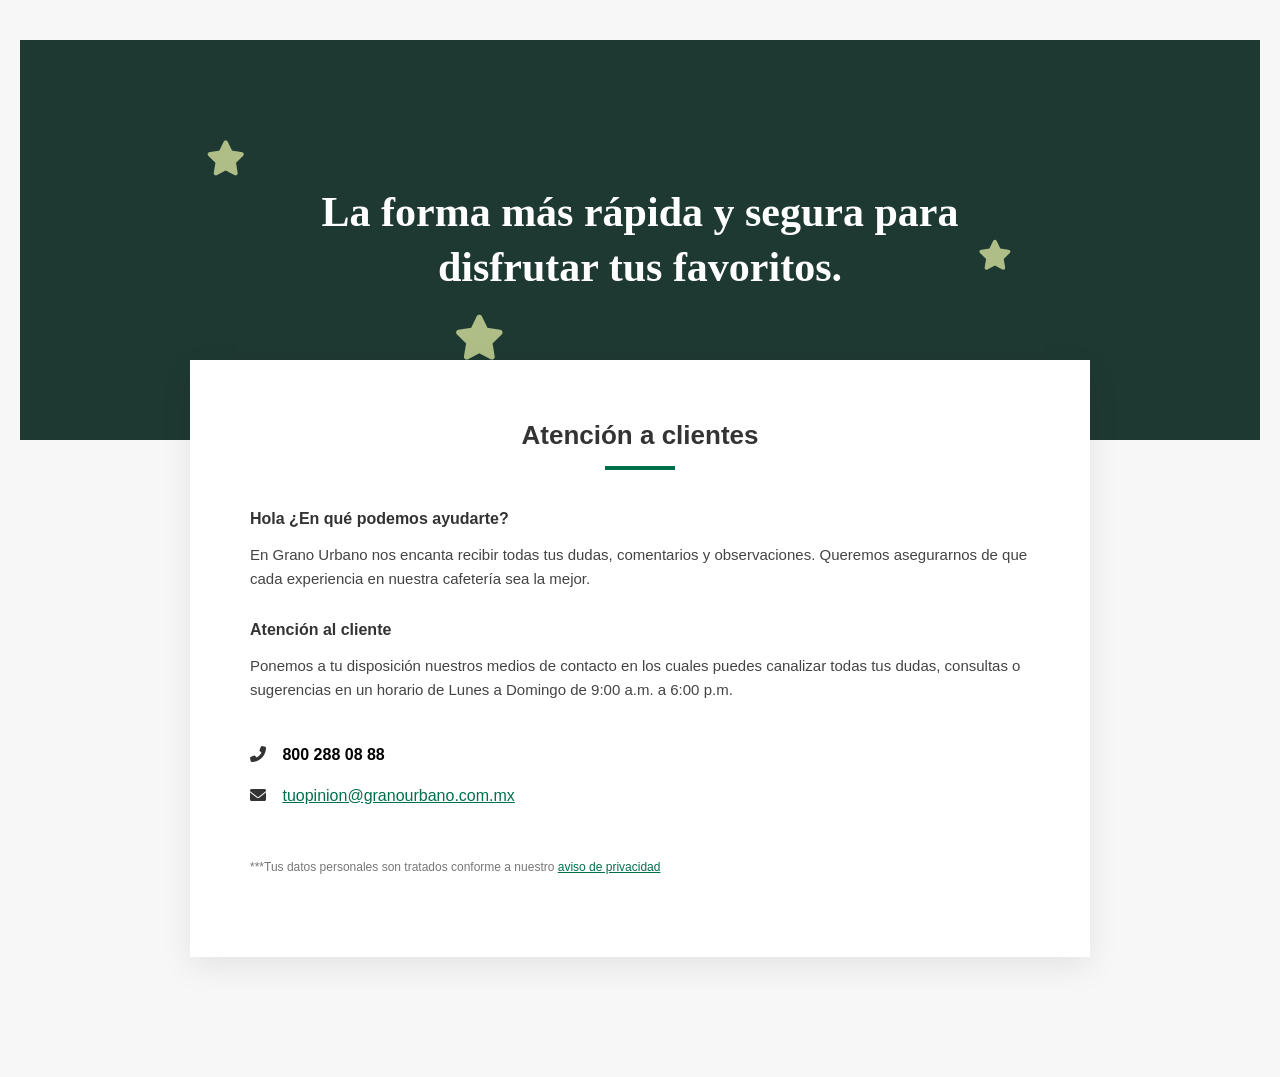
==== atencion.html @ 186c374e "Add files via upload" ====
<!DOCTYPE html>
<html lang="es">
<head>
    <meta charset="UTF-8">
    <meta name="viewport" content="width=device-width, initial-scale=1.0">
    <title>Atención al Cliente - Grano Urbano</title>
    <link rel="stylesheet" href="style.css">
    <link rel="stylesheet" href="https://cdnjs.cloudflare.com/ajax/libs/font-awesome/6.0.0/css/all.min.css">
</head>
<body class="bg-atencion">

    <section class="atencion-hero">
        <div class="atencion-hero-content">
            <h1>La forma más rápida y segura para disfrutar tus favoritos.</h1>
            <i class="fas fa-star estrella e1"></i>
            <i class="fas fa-star estrella e2"></i>
            <i class="fas fa-star estrella e3"></i>
        </div>
    </section>

    <section class="atencion-info-section">
        <div class="atencion-card">
            <h2>Atención a clientes</h2>
            <div class="linea-verde"></div>
            
            <h3>Hola ¿En qué podemos ayudarte?</h3>
            <p>En Grano Urbano nos encanta recibir todas tus dudas, comentarios y observaciones. Queremos asegurarnos de que cada experiencia en nuestra cafetería sea la mejor.</p>
            
            <h3>Atención al cliente</h3>
            <p>Ponemos a tu disposición nuestros medios de contacto en los cuales puedes canalizar todas tus dudas, consultas o sugerencias en un horario de Lunes a Domingo de 9:00 a.m. a 6:00 p.m.</p>
            
            <div class="contacto-links">
                <p><i class="fas fa-phone-alt"></i> 800 288 08 88</p>
                <p><i class="fas fa-envelope"></i> <a href="mailto:tuopinion@granourbano.com.mx">tuopinion@granourbano.com.mx</a></p>
            </div>
            
            <p class="aviso-privacidad">***Tus datos personales son tratados conforme a nuestro <a href="#">aviso de privacidad</a></p>
        </div>
    </section>

</body>
</html>
---- style.css ----
/* Configuración General */
* { margin: 0; padding: 0; box-sizing: border-box; font-family: sans-serif; }

header { width: 100%; }

/* Top Bar */
.top-bar {
    display: flex;
    justify-content: space-between;
    align-items: center;
    padding: 15px 5%;
    background: #fff;
}
.logo { font-size: 24px; font-weight: bold; letter-spacing: 2px; }
.support, .user-actions { display: flex; align-items: center; gap: 10px; font-size: 13px; }

/* Navegación */
nav {
    display: flex;
    justify-content: space-between;
    align-items: center;
    background: #d2b48c; /* Color café claro de la imagen */
    padding: 10px 5%;
}
nav ul { display: flex; list-style: none; gap: 20px; }
nav ul li a { text-decoration: none; color: #333; font-weight: bold; font-size: 14px; }
/* =========================================
   ESTILOS DEL MENÚ DESPLEGABLE (MENU)
   ========================================= */

/* Posición relativa para el <li> padre */
nav ul .dropdown {
    position: relative;
}

/* El cuadro del submenú */
nav ul .dropdown-menu{
    display: none; /* Oculto por defecto */
    position: absolute;
    top: 100%; /* Aparece justo debajo de MENU */
    left: 0;
    background-color: #ffffff; /* Fondo blanco como en tu imagen */
    min-width: 220px;
    box-shadow: 0px 8px 16px rgba(0, 0, 0, 0.1);
    padding: 0; /* Quitamos padding extra */
    flex-direction: column; /* Apila los elementos verticalmente */
    gap: 0; /* Quitamos el gap de 20px de tu ul principal */
    z-index: 1000; /* Asegura que quede por encima de la imagen Hero */
}

/* Mostrar el submenú al pasar el mouse por MENU */
nav ul .dropdown:hover .dropdown-menu {
    display: flex;
}

/* Opciones individuales del submenú */
nav ul .dropdown-menu li {
    width: 100%;
}

nav ul .dropdown-menu li a {
    font-weight: normal; /* Quitamos la negrita */
    padding: 12px 20px;
    display: block;
    border-bottom: 1px solid #f0f0f0; /* Línea gris tenue divisoria */
}

/* Quitar la línea divisoria a la última opción */
nav ul .dropdown-menu li:last-child a {
    border-bottom: none;
}


/* Efecto al pasar el mouse sobre "Panadería", "Café", etc. */
nav ul .dropdown-menu li a:hover {
    background-color: #f9f9f9;
    color: #d2b48c; /* Cambia al color café de tu barra al hacer hover */
}

.search-box { background: #fff; padding: 5px 10px; border-radius: 20px; display: flex; }
.search-box input { border: none; outline: none; padding: 5px; }
.search-box button { border: none; background: none; cursor: pointer; color: #888; }

/* Hero Section */
.hero {
    height: 450px;
    background: linear-gradient(rgba(0,0,0,0.3), rgba(0,0,0,0.3)), url('https://images.unsplash.com/photo-1501339847302-ac426a4a7cbb?q=80&w=2000&auto=format&fit=crop');
    background-size: cover;
    background-position: center;
    display: flex;
    align-items: center;
    padding-left: 10%;
    color: white;
}
.hero h1 { font-size: 45px; margin: 10px 0; }
.btn-main { 
    background: #d2b48c; 
    border: none; 
    padding: 12px 25px; 
    font-weight: bold; 
    cursor: pointer;
    border-radius: 5px;
}

/* Features */
.features {
    display: grid;
    grid-template-columns: repeat(4, 1fr);
    gap: 20px;
    padding: 40px 5%;
    background: #f9f9f9;
}
.feature-item { display: flex; align-items: center; gap: 15px; font-size: 12px; }
.feature-item i { font-size: 25px; color: #8b5a2b; }

.categories-title { text-align: center; padding: 30px; font-size: 20px; }

/* ===============================
   SECCIÓN: MEJORES CATEGORÍAS 
   =============================== */
.best-categories {
    padding: 50px 5%;
    text-align: center;
    background-color: #fdfcf8; /* Color cremita de fondo */
}
.best-categories h2 { margin-bottom: 30px; font-size: 28px; color: #333; }

.categories-grid {
    display: grid;
    grid-template-columns: repeat(3, 1fr);
    gap: 30px;
}

.cat-card {
    position: relative;
    height: 200px;
    border-radius: 15px;
    overflow: hidden;
    background-size: cover;
    background-position: center;
    display: flex;
    align-items: center;
    justify-content: center;
    color: white;
}

/* Oscurecer la imagen de fondo para que se lea el texto */
.cat-card .overlay {
    position: absolute;
    top: 0; left: 0; right: 0; bottom: 0;
    background: rgba(0, 0, 0, 0.4);
}

.cat-info {
    position: relative;
    z-index: 2;
    text-align: center;
}
.cat-info h3 { font-size: 22px; font-weight: normal; margin-bottom: 5px; }
.cat-info a { color: white; text-decoration: none; font-size: 14px; }
.cat-info hr { width: 30px; margin: 5px auto 0; border: 1px solid white; }


/* --- SECCIÓN OFERTAS DEL DÍA --- */

.seccion-ofertas {
    text-align: center;
    padding: 50px 20px;
    background-color: #fdfdfd;
}

.seccion-ofertas h2 {
    font-size: 32px;
    color: #333;
    margin-bottom: 30px;
}

/* El diseño de la píldora blanca con sombra */
.ofertas-tabs-container {
    display: inline-flex;
    background-color: #ffffff;
    border-radius: 40px;
    padding: 5px;
    box-shadow: 0 4px 15px rgba(0,0,0,0.05);
    margin-bottom: 40px;
}

/* Los botones individuales */
.ofertas-tab {
    background: transparent;
    border: none;
    padding: 12px 25px;
    border-radius: 35px;
    font-weight: bold;
    color: #999; /* Gris clarito para los inactivos */
    cursor: pointer;
    transition: all 0.3s ease;
    font-size: 14px;
}

/* El botón seleccionado (Color Café) */
.ofertas-tab.activa {
    background-color: #cfb292; /* Color café clarito de tu captura */
    color: white;
}

/* --- LA ANIMACIÓN DEL SLIDER --- */
.ofertas-ventana {
    width: 100%;
    max-width: 1100px;
    margin: 0 auto;
    overflow: hidden; /* Esto es lo que corta lo que se sale de la pantalla */
}

.ofertas-cinta {
    display: flex;
    width: 300%; /* Son 3 paneles, así que necesita 3 veces el tamaño */
    transition: transform 0.5s ease-in-out; /* Esta es la animación suave */
}

.ofertas-panel {
    width: 33.3333%; /* Cada panel ocupa 1/3 de la cinta */
    display: flex;
    justify-content: center;
    gap: 20px;
    padding: 10px;
}

/* Una tarjeta básica de relleno para que veas el efecto */
.tarjeta-cafe {
    background: white;
    width: 250px;
    height: 300px;
    border-radius: 15px;
    box-shadow: 0 5px 15px rgba(0,0,0,0.1);
    display: flex;
    align-items: center;
    justify-content: center;
}



/* Estilos Generales */
* {
    margin: 0;
    padding: 0;
    box-sizing: border-box;
    font-family: 'Segoe UI', Tahoma, Geneva, Verdana, sans-serif;
}

body {
    background-color: #ffffff;
    padding: 40px 20px;
}

/* Sección Ofertas */
.ofertas-section {
    max-width: 1000px;
    margin: 0 auto;
    text-align: center;
}

.ofertas-title {
    font-size: 24px;
    color: #333;
    margin-bottom: 20px;
}

/* Filtros */
.filtros-container {
    display: inline-flex;
    gap: 10px;
    background-color: #fcfcfc;
    padding: 5px;
    border-radius: 25px;
    margin-bottom: 40px;
    border: 1px solid #eee;
}

.filtro-btn {
    background: transparent;
    border: none;
    padding: 8px 20px;
    font-size: 14px;
    color: #888;
    border-radius: 20px;
    cursor: pointer;
    transition: all 0.3s ease;
    font-weight: 600;
}

.filtro-btn.activo {
    background-color: #d8b79b; /* Color café claro/arena */
    color: white;
}

/* Grid de Productos */
.productos-grid {
    display: grid;
    grid-template-columns: repeat(4, 1fr);
    gap: 30px;
}

/* Tarjeta de Producto */
.producto-card {
    display: flex;
    flex-direction: column;
    align-items: center;
}

.img-container {
    position: relative;
    width: 100%;
    aspect-ratio: 1 / 1;
    border-radius: 8px;
    margin-bottom: 15px;
}

.img-container img {
    width: 100%;
    height: 100%;
    object-fit: cover;
    border-radius: 8px;
}

.descuento-badge {
    position: absolute;
    bottom: -10px;
    left: -10px;
    background-color: white;
    font-size: 11px;
    font-weight: bold;
    padding: 2px 5px;
}

/* Info del Producto */
.producto-info {
    text-align: center;
}

.estrellas {
    color: #111;
    font-size: 12px;
    margin-bottom: 5px;
}

.producto-nombre {
    font-size: 14px;
    font-weight: 700;
    color: #111;
    margin-bottom: 5px;
}

.carrito-icono {
    font-size: 14px;
    color: #333;
    margin-bottom: 5px;
}

.precios {
    display: flex;
    justify-content: center;
    gap: 8px;
    font-size: 14px;
}

.precio-actual {
    font-weight: bold;
    color: #b08d70; /* Color del precio actual */
}

.precio-viejo {
    text-decoration: line-through;
    color: #c4b0a0; /* Color del precio tachado */
}

/* Responsividad para pantallas pequeñas */
@media (max-width: 900px) {
    .productos-grid {
        grid-template-columns: repeat(2, 1fr);
    }
}

@media (max-width: 500px) {
    .productos-grid {
        grid-template-columns: 1fr;
    }
}



/* ===============================
   SECCIÓN: MEJORES Categorias
   =============================== */
.best-products {
    padding: 20px 5% 60px;
    text-align: center;
    background-color: #fdfcf8;
}
.best-products h2 { margin-bottom: 20px; font-size: 28px; color: #333; }

/* Pestañas / Tabs */
.tabs { margin-bottom: 40px; display: inline-flex; gap: 10px; background: white; padding: 5px; border-radius: 30px; box-shadow: 0 2px 10px rgba(0,0,0,0.05); }
.tab { padding: 10px 20px; border: none; background: transparent; cursor: pointer; border-radius: 20px; font-weight: bold; color: #aaa; }
.tab.active { background: #d2b48c; color: white; }

/* Cuadrícula de productos */
.products-grid {
    display: grid;
    grid-template-columns: repeat(4, 1fr);
    gap: 20px;
}

.product-img {
    width: 200px; /* Tamaño uniforme para todas las imágenes */
    height: 200px;
    object-fit: cover; /* **Crucial:** asegura que la imagen llene el espacio sin estirarse ni aplastarse */
    border-radius: 10px; /* Bordes redondeados también para la imagen */
    margin-bottom: 15px; /* Espacio debajo de la imagen */
    border: 1px solid #eee;



/* Etiqueta de descuento */
.sale-badge {
    background-color: #c9ab86; /* Color marrón suave de la captura */
    color: white;
    font-size: 12px;
    font-weight: bold;
    padding: 5px 10px;
    border-radius: 5px;
    position: absolute;
    top: 15px; /* Distancia desde la parte superior */
    left: 15px; /* Distancia desde la izquierda */
}

.product-img { width: 100px; height: auto; margin: 20px 0; }
.stars { color: #d2b48c; font-size: 12px; margin-bottom: 10px; }
.product-card h4 { font-size: 16px; margin-bottom: 20px; color: #333; }

/* Parte inferior de la tarjeta (Botón y Precio) */
.card-bottom { display: flex; justify-content: space-between; align-items: center; }
.btn-cart { background: transparent; border: 2px solid #e0d5c1; border-radius: 50%; width: 35px; height: 35px; color: #d2b48c; cursor: pointer; transition: 0.3s; }
.btn-cart:hover { background: #d2b48c; color: white; }

.price strong { font-size: 18px; color: #333; }
.price del { font-size: 12px; color: #aaa; margin-left: 5px; } /* Texto tachado semántico */

}

/* =========================================
   NUEVA INTERFAZ (COPIA EXACTA DE LA IMAGEN)
   ========================================= */

/* --- 1. BANNER SUPERPUESTO --- */
.hero-superpuesto {
    /* Fondo oscuro desenfocado de atrás */
    background: linear-gradient(rgba(0,0,0,0.7), rgba(0,0,0,0.7)), url('https://images.pexels.com/photos/373639/pexels-photo-373639.jpeg?auto=compress&cs=tinysrgb&w=1260&h=750&dpr=1');
    background-size: cover;
    background-position: center;
    padding: 80px 20px;
    display: flex;
    justify-content: center;
}

.hero-interior {
    /* Cuadro central claro con las donas */
    background: linear-gradient(rgba(0,0,0,0.4), rgba(0,0,0,0.4)), url('https://images.unsplash.com/photo-1551030173-122aabc4489c?auto=format&fit=crop&w=1000&q=80');
    background-size: cover;
    background-position: center;
    width: 100%;
    max-width: 950px;
    height: 400px;
    position: relative;
    display: flex;
    flex-direction: column;
    justify-content: center;
    align-items: center;
    color: white;
    text-align: center;
    border-radius: 4px;
}

.hero-top-info {
    position: absolute;
    top: 20px;
    right: 30px;
    font-size: 11px;
    letter-spacing: 1px;
    color: rgba(255,255,255,0.8);
}

.hero-textos h2 {
    font-size: 36px;
    font-weight: normal;
    margin-bottom: 20px;
}

.hero-textos p {
    font-size: 13px;
    max-width: 700px;
    line-height: 1.6;
    color: rgba(255,255,255,0.8);
}

.flecha {
    position: absolute;
    top: 50%;
    transform: translateY(-50%);
    font-size: 18px;
    color: rgba(255,255,255,0.6);
    cursor: pointer;
}
.flecha-izq { left: -40px; } /* Sale del cuadro central */
.flecha-der { right: -40px; }

/* --- 2. TARJETAS BEIGE --- */
.tarjetas-container {
    max-width: 950px;
    margin: -40px auto 40px auto; /* El margen negativo lo sube un poco hacia el banner */
    padding: 0 20px;
    position: relative;
    z-index: 10;
}

.tarjetas-grid {
    display: grid;
    grid-template-columns: repeat(4, 1fr); /* Mantiene tus 4 columnas */
    gap: 20px;
    padding: 20px;
}
.tarjeta-beige {
   background-color: #bfa58a;
    padding: 15px; /* Reduje el relleno de 25px a 15px para hacerla compacta */
    border-radius: 8px; /* Bordes redondeados suaves */
    display: flex;
    flex-direction: column;
    align-items: center;
    justify-content: space-between; /* Empuja el botón siempre al fondo */
    text-align: center;
    color: white;
    height: 100%; /* Mantiene todas las tarjetas del mismo tamaño */
    box-sizing: border-box;
}
.tarjeta-beige img {
    width: 100%;
    height: 130px; /* Reducimos la altura de la foto de 200px a 130px */
    object-fit: cover; /* Evita que la foto se deforme */
    border-radius: 6px;
    margin-bottom: 12px;
}

.tarjeta-beige h3 {
    font-size: 18px; /* Título ligeramente más pequeño */
    font-weight: bold;
    margin-bottom: 8px;
}

.tarjeta-beige p {
    font-size: 12px;
    line-height: 1.4;
    margin-bottom: 15px;
    color: rgba(255, 255, 255, 0.9);
    flex-grow: 1; /* Hace que el texto rellene el espacio y alinee los botones */
}

.tarjeta-beige a {
    color: white;
    text-decoration: none;
    font-size: 11px;
    letter-spacing: 1px;
    border: 1px solid rgba(255, 255, 255, 0.6);
    padding: 8px 20px;
    text-transform: uppercase;
    border-radius: 4px; /* Un toque redondeado al botón */
    transition: 0.3s; /* Efecto suave al pasar el mouse */;
}
.tarjeta-beige a:hover {
    background-color: white;
    color: #bfa58a;
}

/* --- 3. PESTAÑAS Y HORARIOS --- */
.info-footer-container {
    max-width: 950px;
    margin: 0 auto 60px auto;
    padding: 0 20px;
    background-color: #fffaf0; /* Fondo muy clarito de esa sección */
    padding: 30px;
}

.info-footer-grid {
    display: grid;
    grid-template-columns: 2fr 1fr; /* Lado izq más grande que el derecho */
    gap: 30px;
}

/* Pestañas */
.pestanas-header {
    border-bottom: 1px solid #ddd;
    margin-bottom: 20px;
}

.pestanas-header span {
    display: inline-block;
    padding: 10px 20px;
    font-size: 13px;
    color: #888;
    cursor: pointer;
}
.pestanas-header span {
    cursor: pointer; /* Importante para que parezca botón */
    transition: 0.3s;
}

.pestanas-header span:hover {
    color: #b0957b; /* Color café al pasar el mouse */
}

.pestanas-header span.activa {
    background-color: white;
    color: #333;
    border: 1px solid #ddd;
    border-bottom: none;
    margin-bottom: -1px; /* Para que tape la línea de abajo */
}

.pestanas-body p {
    font-size: 13px;
    color: #666;
    line-height: 1.6;
    background: white;
    padding: 20px;
    border: 1px solid #ddd;
}

/* Horarios */
.horarios-box {
    background-color: #2b2e34; /* Gris muy oscuro */
    color: white;
    padding: 25px;
}

.horarios-box h3 {
    font-size: 16px;
    font-weight: normal;
    margin-bottom: 20px;
    border-bottom: 1px solid rgba(255,255,255,0.1);
    padding-bottom: 10px;
}

.horarios-box ul {
    list-style: none;
    padding: 0;
    margin: 0;
}

.horarios-box li {
    font-size: 12px;
    margin-bottom: 15px;
    color: rgba(255,255,255,0.7);
}

.horarios-box li span {
    color: white;
    display: block;
    margin-top: 5px;
}



/* Esto fuerza a que las tarjetas mantengan su estructura */
.tarjetas-grid {
    display: grid;
    grid-template-columns: repeat(4, 1fr); /* Esto asegura las 4 columnas */
    gap: 20px;
    padding: 20px;
}

/* Esto arregla la deformación de la imagen */
.tarjeta-beige img {
    width: 100%;       /* Ocupa el ancho de la tarjeta */
    height: 200px;     /* Ajusta esta altura a tu gusto para que sea cuadrada/rectángular */
    object-fit: cover; /* ¡ESTA ES LA CLAVE! Corta la imagen para que no se estire */
    border-radius: 8px;
    display: block;
}

.tarjeta-beige {
    display: flex;
    flex-direction: column;
    align-items: center;
    text-align: center;
    /* Asegúrate de que no tenga un width: 100vw o algo raro */
}
/* --- ESTILOS PANADERÍA (INTERFAZ PRO) --- */

/* Banner Principal */
.pan-hero {
    background: linear-gradient(rgba(0,0,0,0.4), rgba(0,0,0,0.4)), 
                url('https://images.unsplash.com/photo-1533134242443-d4fd215305ad?q=80&w=1500&auto=format&fit=crop');
    height: 400px;
    background-size: cover;
    background-position: center;
    display: flex;
    align-items: center;
    justify-content: center;
    color: white;
}

.pan-hero-overlay h1 {
    font-size: 50px;
    font-family: 'Playfair Display', serif; /* O una similar cursiva/elegante */
    margin-top: 10px;
}

.sub-title {
    letter-spacing: 4px;
    font-size: 14px;
    text-transform: uppercase;
}

/* Categorías Circulares */
.pan-categories {
    padding: 60px 20px;
    text-align: center;
    background-color: #fff;
}

.pan-categories h2, .new-products-section h2 {
    font-size: 32px;
    margin-bottom: 40px;
    color: #333;
}

.circle-grid {
    display: flex;
    justify-content: center;
    gap: 40px;
    flex-wrap: wrap;
}

.circle-item {
    display: flex;
    flex-direction: column;
    align-items: center;
    transition: 0.3s;
}

.img-frame {
    width: 130px;
    height: 130px;
    border-radius: 50%;
    overflow: hidden;
    border: 4px solid #f3e5d8; /* Color beige clarito */
    margin-bottom: 15px;
    box-shadow: 0 5px 15px rgba(0,0,0,0.1);
}

.img-frame img {
    width: 100%;
    height: 100%;
    object-fit: cover;
}

.circle-item span {
    font-weight: 600;
    color: #444;
}

/* Tarjetas de Productos */
.new-products-section {
    padding: 60px 10%;
    background-color: #fcfcfc;
}

.products-container {
    display: grid;
    grid-template-columns: repeat(auto-fit, minmax(250px, 1fr));
    gap: 30px;
}

.pan-card {
    background: white;
    padding: 20px;
    border-radius: 15px;
    text-align: center;
    box-shadow: 0 10px 20px rgba(0,0,0,0.05);
    transition: 0.3s;
}

.pan-card:hover {
    transform: translateY(-10px);
}

.pan-card img {
    width: 100%;
    border-radius: 10px;
    margin-bottom: 15px;
}

.pan-card h4 { font-size: 18px; margin-bottom: 10px; }

.price {
    color: #b0957b;
    font-weight: bold;
    font-size: 20px;
    margin-bottom: 15px;
}

.btn-add {
    background-color: #b0957b;
    color: white;
    border: none;
    padding: 10px 25px;
    border-radius: 25px;
    cursor: pointer;
    font-weight: bold;
    transition: 0.3s;
}

.btn-add:hover {
    background-color: #8e735b;
}

/* --- ESTILOS ATENCIÓN AL CLIENTE --- */

.bg-atencion {
    background-color: #f7f7f7; /* Fondo gris claro detrás de la tarjeta */
    margin: 0;
    font-family: Arial, sans-serif;
}

/* Banner Hero Verde */
.atencion-hero {
    background-color: #1e3932; /* Verde oscuro elegante */
    height: 400px;
    display: flex;
    align-items: center;
    justify-content: center;
    position: relative;
    overflow: hidden;
    text-align: center;
    padding: 0 20px;
}

.atencion-hero h1 {
    color: white;
    font-size: 42px;
    max-width: 650px;
    line-height: 1.3;
    font-family: 'Georgia', serif;
    z-index: 2;
    position: relative;
}

/* Estrellas decorativas de fondo */
.estrella {
    color: #d4e09b; /* Color dorado/verdoso claro */
    position: absolute;
    z-index: 1;
    opacity: 0.8;
}
.e1 { top: 25%; left: 15%; font-size: 35px; }
.e2 { bottom: 20%; left: 35%; font-size: 45px; }
.e3 { top: 50%; right: 20%; font-size: 30px; }

/* Tarjeta Blanca Central */
.atencion-info-section {
    display: flex;
    justify-content: center;
    margin-top: -80px; /* Esto hace que la tarjeta se encime al fondo verde */
    padding: 0 20px 80px 20px;
    position: relative;
    z-index: 10;
}

.atencion-card {
    background: white;
    width: 100%;
    max-width: 900px;
    padding: 60px;
    box-shadow: 0 10px 30px rgba(0,0,0,0.08);
    text-align: center;
    color: #333;
}

.atencion-card h2 {
    font-size: 26px;
    margin-bottom: 15px;
    font-weight: bold;
}

.linea-verde {
    width: 70px;
    height: 4px;
    background-color: #00704a; /* Verde acento de la línea */
    margin: 0 auto 40px auto;
}

.atencion-card h3 {
    font-size: 16px;
    margin-top: 30px;
    margin-bottom: 15px;
    text-align: left;
    font-weight: bold;
}

.atencion-card p {
    font-size: 15px;
    line-height: 1.6;
    text-align: left;
    margin-bottom: 20px;
    color: #444;
}

/* Sección de Contacto (Teléfono y Correo) */
.contacto-links {
    margin-top: 40px;
    text-align: left;
}

.contacto-links p {
    font-weight: bold;
    font-size: 16px;
    color: #000;
    margin-bottom: 15px;
}

.contacto-links i {
    margin-right: 12px;
    color: #333;
}

.contacto-links a {
    color: #00704a;
    text-decoration: underline;
    font-weight: normal;
}

/* Aviso de Privacidad */
.aviso-privacidad {
    margin-top: 50px !important;
    font-size: 12px !important;
    color: #777 !important;
}

.aviso-privacidad a {
    color: #00704a;
    text-decoration: underline;
}
/* --- ESTILOS TRABAJA CON NOSOTROS --- */

.bg-trabajo {
    background-color: #ffffff;
    font-family: Arial, sans-serif;
    margin: 0;
    padding-bottom: 50px;
}

/* Encabezado Verde Oscuro */
.trabajo-header {
    background-color: #1e3932; /* Verde oscuro estilo franquicia */
    color: white;
    text-align: center;
    padding: 40px 20px;
    margin-bottom: 40px;
}

.trabajo-header h1 {
    font-size: 36px;
    margin: 0;
}

/* Contenedor Principal */
.trabajo-container {
    max-width: 1100px;
    margin: 0 auto;
    display: flex;
    flex-direction: column;
    gap: 40px; /* Espacio entre cada bloque */
    padding: 0 20px;
}

/* Tarjetas (Bloques) */
.bloque-card {
    display: flex;
    border-radius: 8px;
    overflow: hidden;
    min-height: 300px;
}

.bloque-light { background-color: #d4e9e2; color: #1e3932; } /* Verde clarito */
.bloque-dark { background-color: #1e3932; color: white; } /* Verde oscuro */

/* Cajas internas de los bloques */
.bloque-texto {
    flex: 1;
    padding: 50px 40px;
    display: flex;
    flex-direction: column;
    justify-content: center;
}

.bloque-texto h2 {
    font-size: 24px;
    margin-bottom: 20px;
    font-weight: 900;
}

.bloque-texto p {
    font-size: 16px;
    line-height: 1.6;
    margin-bottom: 15px;
}

.text-center { align-items: center; text-align: center; }

.bloque-img {
    flex: 1;
    position: relative;
    overflow: hidden;
}

.bloque-img img {
    width: 100%;
    height: 100%;
    object-fit: cover;
}

/* --- EL TRUCO DE LAS CURVAS --- */
/* Redondeamos drásticamente una esquina de la imagen para que se coma el color de fondo */
.curva-izq {
    border-top-left-radius: 120px;
    border-bottom-left-radius: 20px;
}

.curva-der {
    border-top-right-radius: 120px;
    border-bottom-right-radius: 20px;
}

/* Botones */
.btn-outline-dark, .btn-outline-light {
    background: transparent;
    padding: 10px 30px;
    border-radius: 30px;
    font-size: 14px;
    font-weight: bold;
    cursor: pointer;
    margin-top: 20px;
    transition: 0.3s;
}

.btn-outline-dark {
    border: 2px solid #1e3932;
    color: #1e3932;
}

.btn-outline-dark:hover { background-color: #1e3932; color: white; }

.btn-outline-light {
    border: 2px solid white;
    color: white;
}

.btn-outline-light:hover { background-color: white; color: #1e3932; }

/* Hacerlo Responsivo (Móviles) */
@media (max-width: 768px) {
    .bloque-card { flex-direction: column !important; }
    .curva-izq, .curva-der { border-radius: 0; height: 250px; }
}
/* --- ESTILOS TÉRMINOS Y CONDICIONES --- */

.bg-terminos {
    background-color: #ffffff;
    font-family: Arial, sans-serif;
    margin: 0;
}

/* Barra verde superior */
.terminos-header {
    background-color: #1e3932; /* El mismo verde corporativo */
    color: white;
    text-align: center;
    padding: 15px 0;
    margin-bottom: 50px;
}

.terminos-header h1 {
    font-size: 20px;
    margin: 0;
    font-weight: bold;
}

/* Contenedor de la Cuadrícula */
.terminos-grid {
    max-width: 900px; /* Mantiene la cuadrícula centrada y con márgenes amplios a los lados */
    margin: 0 auto;
    display: grid;
    grid-template-columns: repeat(3, 1fr); /* Crea exactamente 3 columnas del mismo tamaño */
    gap: 30px; /* Espacio entre cada tarjeta */
    padding: 0 20px 60px 20px;
}

/* Tarjeta individual */
.promo-card {
    background-color: #ffffff;
    display: flex;
    flex-direction: column;
}

/* Imágenes cuadradas */
.promo-card img {
    width: 100%;
    aspect-ratio: 1 / 1; /* Fuerza a la imagen a ser un cuadrado perfecto */
    object-fit: cover;
}

/* Textos de la tarjeta */
.promo-texto {
    padding: 15px 0;
    text-align: left;
}

.promo-texto p {
    font-size: 13px;
    line-height: 1.5;
    color: #333;
    margin: 0 0 15px 0;
}

.promo-texto .fecha {
    font-size: 11px;
    color: #888;
    display: block;
}

/* Responsividad para Móviles */
@media (max-width: 768px) {
    .terminos-grid {
        grid-template-columns: repeat(2, 1fr); /* 2 columnas en tablets */
    }
}

@media (max-width: 480px) {
    .terminos-grid {
        grid-template-columns: 1fr; /* 1 columna en celulares */
    }
}

/* El fondo oscuro que cubre la página */
.modal-overlay {
    display: none; /* Oculto por defecto */
    position: fixed;
    top: 0;
    left: 0;
    width: 100%;
    height: 100%;
    background: rgba(0, 0, 0, 0.7); /* Oscurece el fondo */
    z-index: 1000;
    justify-content: center;
    align-items: center;
}

/* La cajita blanca con la info */
.modal-content {
    background: white;
    padding: 30px;
    border-radius: 15px;
    max-width: 600px;
    width: 90%;
    position: relative;
    animation: aparecer 0.3s ease; /* Un efecto de entrada suave */
}

@keyframes aparecer {
    from { transform: translateY(-50px); opacity: 0; }
    to { transform: translateY(0); opacity: 1; }
}

.close-btn {
    position: absolute;
    top: 15px;
    right: 20px;
    font-size: 30px;
    cursor: pointer;
}
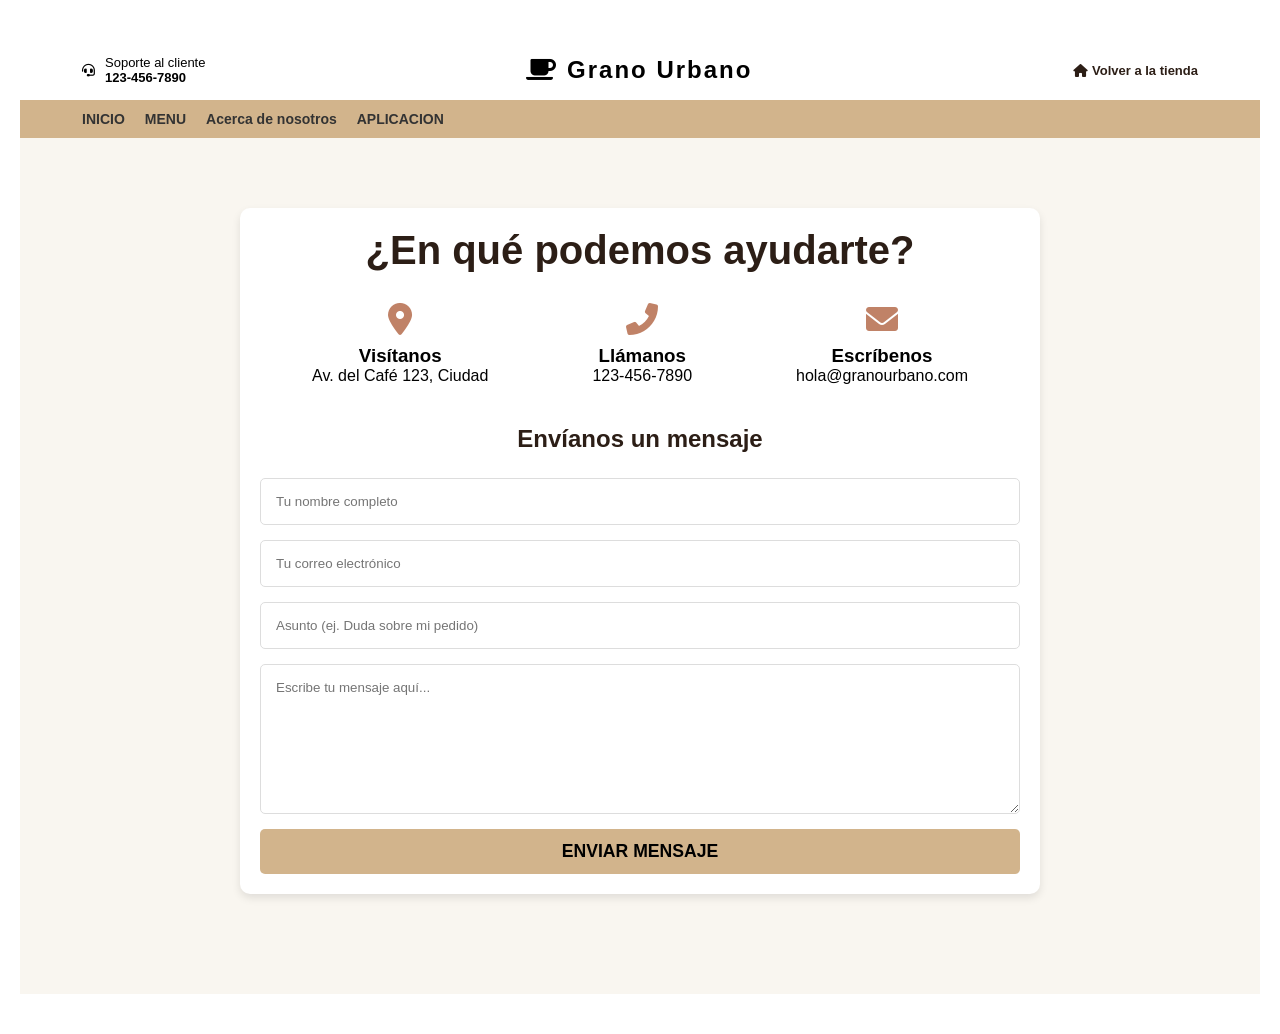
==== commit 57b5ab72: "atencion" ====
--- a/atencion.html
+++ b/atencion.html
@@ -4,39 +4,139 @@
     <meta charset="UTF-8">
     <meta name="viewport" content="width=device-width, initial-scale=1.0">
     <title>Atención al Cliente - Grano Urbano</title>
+    <link rel="stylesheet" href="https://cdnjs.cloudflare.com/ajax/libs/font-awesome/6.0.0/css/all.min.css">
     <link rel="stylesheet" href="style.css">
-    <link rel="stylesheet" href="https://cdnjs.cloudflare.com/ajax/libs/font-awesome/6.0.0/css/all.min.css">
+    <style>
+        .contacto-container {
+            max-width: 800px;
+            margin: 50px auto;
+            padding: 20px;
+            background-color: #fff;
+            border-radius: 10px;
+            box-shadow: 0 4px 8px rgba(0,0,0,0.1);
+        }
+        .contacto-titulo {
+            text-align: center;
+            color: #2c1e16;
+            margin-bottom: 30px;
+            font-size: 2.5em;
+        }
+        .info-contacto {
+            display: flex;
+            justify-content: space-around;
+            margin-bottom: 40px;
+            text-align: center;
+        }
+        .info-item i {
+            font-size: 2em;
+            color: #c08267;
+            margin-bottom: 10px;
+        }
+        .formulario-contacto {
+            display: flex;
+            flex-direction: column;
+            gap: 15px;
+        }
+        .formulario-contacto input, .formulario-contacto textarea {
+            padding: 15px;
+            border: 1px solid #ddd;
+            border-radius: 5px;
+            font-family: inherit;
+        }
+        .formulario-contacto textarea {
+            resize: vertical;
+            min-height: 150px;
+        }
+    </style>
 </head>
-<body class="bg-atencion">
+<body>
 
-    <section class="atencion-hero">
-        <div class="atencion-hero-content">
-            <h1>La forma más rápida y segura para disfrutar tus favoritos.</h1>
-            <i class="fas fa-star estrella e1"></i>
-            <i class="fas fa-star estrella e2"></i>
-            <i class="fas fa-star estrella e3"></i>
+    <header>
+        <div class="top-bar">
+            <div class="support">
+                <i class="fas fa-headset"></i>
+                <div>
+                    <span>Soporte al cliente</span><br>
+                    <strong>123-456-7890</strong>
+                </div>
+            </div>
+            <div class="logo">
+                <i class="fas fa-coffee"></i>  Grano Urbano
+            </div>
+            <div class="user-actions">
+                <a href="index.html" style="color: #2c1e16; text-decoration: none; font-weight: bold;"><i class="fas fa-home"></i> Volver a la tienda</a>
+            </div>
         </div>
-    </section>
 
-    <section class="atencion-info-section">
-        <div class="atencion-card">
-            <h2>Atención a clientes</h2>
-            <div class="linea-verde"></div>
+        <nav>
+            <ul>
+                <li><a href="index.html">INICIO</a></li>
+                <li class="dropdown">
+                    <a href="#">MENU</a>
+                    <ul class="dropdown-menu">
+                        <li><a href="pasteleria.html">Panadería y pasteleria</a></li>
+                        <li><a href="index.html">Cafe Expreso</a></li>
+                    </ul>
+                </li>
+                <li class="dropdown">
+                    <a href="#">Acerca de nosotros</a>
+                    <ul class="dropdown-menu">
+                        <li><a href="atencion.html">Atencion al cliente</a></li>
+                        <li><a href="trabajo.html">Trabaja con nosotros</a></li>
+                        <li><a href="terminos.html">Terminos y condiciones</a></li>
+                    </ul>
+                </li>
+                <li><a href="#">APLICACION</a></li>
+            </ul>
+        </nav>
+    </header>
+
+    <main style="background-color: #f9f6f0; padding-bottom: 50px; padding-top: 20px;">
+        <div class="contacto-container">
+            <h1 class="contacto-titulo">¿En qué podemos ayudarte?</h1>
             
-            <h3>Hola ¿En qué podemos ayudarte?</h3>
-            <p>En Grano Urbano nos encanta recibir todas tus dudas, comentarios y observaciones. Queremos asegurarnos de que cada experiencia en nuestra cafetería sea la mejor.</p>
+            <div class="info-contacto">
+                <div class="info-item">
+                    <i class="fas fa-map-marker-alt"></i>
+                    <h3>Visítanos</h3>
+                    <p>Av. del Café 123, Ciudad</p>
+                </div>
+                <div class="info-item">
+                    <i class="fas fa-phone-alt"></i>
+                    <h3>Llámanos</h3>
+                    <p>123-456-7890</p>
+                </div>
+                <div class="info-item">
+                    <i class="fas fa-envelope"></i>
+                    <h3>Escríbenos</h3>
+                    <p>hola@granourbano.com</p>
+                </div>
+            </div>
+
+            <form class="formulario-contacto" id="form-ayuda" onsubmit="enviarMensaje(event)">
+                <h2 style="text-align: center; color: #2c1e16; margin-bottom: 10px;">Envíanos un mensaje</h2>
+                <input type="text" id="nombre-cliente" placeholder="Tu nombre completo" required>
+                <input type="email" id="email-cliente" placeholder="Tu correo electrónico" required>
+                <input type="text" id="asunto-cliente" placeholder="Asunto (ej. Duda sobre mi pedido)" required>
+                <textarea id="mensaje-cliente" placeholder="Escribe tu mensaje aquí..." required></textarea>
+                <button type="submit" class="btn-main" style="border: none; cursor: pointer; font-size: 1.1em;">ENVIAR MENSAJE</button>
+            </form>
+        </div>
+    </main>
+
+    <script>
+        // Una función sencillita para simular que el mensaje se envió
+        function enviarMensaje(event) {
+            event.preventDefault(); // Evita que la página se recargue
             
-            <h3>Atención al cliente</h3>
-            <p>Ponemos a tu disposición nuestros medios de contacto en los cuales puedes canalizar todas tus dudas, consultas o sugerencias en un horario de Lunes a Domingo de 9:00 a.m. a 6:00 p.m.</p>
+            const nombre = document.getElementById('nombre-cliente').value;
             
-            <div class="contacto-links">
-                <p><i class="fas fa-phone-alt"></i> 800 288 08 88</p>
-                <p><i class="fas fa-envelope"></i> <a href="mailto:tuopinion@granourbano.com.mx">tuopinion@granourbano.com.mx</a></p>
-            </div>
+            // Aquí en el futuro podrías conectar esto a Firebase para guardar los mensajes
+            alert(`¡Gracias por escribirnos, ${nombre}! Hemos recibido tu mensaje y te contactaremos pronto al correo proporcionado.`);
             
-            <p class="aviso-privacidad">***Tus datos personales son tratados conforme a nuestro <a href="#">aviso de privacidad</a></p>
-        </div>
-    </section>
-
+            // Limpiamos el formulario
+            document.getElementById('form-ayuda').reset();
+        }
+    </script>
 </body>
 </html>
--- a/style.css
+++ b/style.css
@@ -1150,29 +1150,28 @@
     }
 }
 
-/* El fondo oscuro que cubre la página */
+/* --- ESTILOS DEL MODAL TIPO APP --- */
 .modal-overlay {
-    display: none; /* Oculto por defecto */
+    display: none; /* Oculto hasta que le demos clic a comprar */
     position: fixed;
     top: 0;
     left: 0;
     width: 100%;
     height: 100%;
-    background: rgba(0, 0, 0, 0.7); /* Oscurece el fondo */
+    background-color: rgba(0, 0, 0, 0.6);
     z-index: 1000;
     justify-content: center;
     align-items: center;
 }
 
-/* La cajita blanca con la info */
-.modal-content {
-    background: white;
-    padding: 30px;
-    border-radius: 15px;
-    max-width: 600px;
+.modal-card {
+    background-color: #FAFAFA;
     width: 90%;
-    position: relative;
-    animation: aparecer 0.3s ease; /* Un efecto de entrada suave */
+    max-width: 380px;
+    border-radius: 20px;
+    overflow: hidden;
+    box-shadow: 0 10px 25px rgba(0,0,0,0.2);
+    animation: aparecer 0.3s ease;
 }
 
 @keyframes aparecer {
@@ -1180,10 +1179,117 @@
     to { transform: translateY(0); opacity: 1; }
 }
 
-.close-btn {
+/* Encabezado e Imagen */
+.modal-header {
+    position: relative;
+    width: 100%;
+    height: 250px;
+}
+
+.img-producto-modal {
+    width: 100%;
+    height: 100%;
+    object-fit: cover;
+    border-radius: 0 0 20px 20px;
+}
+
+.btn-cerrar-modal, .btn-favorito {
     position: absolute;
     top: 15px;
-    right: 20px;
-    font-size: 30px;
+    background: rgba(0,0,0,0.3);
+    color: white;
+    border: none;
+    border-radius: 5px;
+    width: 30px;
+    height: 30px;
     cursor: pointer;
-}+}
+
+.btn-cerrar-modal { left: 15px; }
+.btn-favorito { right: 15px; }
+
+/* Contador Flotante */
+.contador-flotante {
+    position: absolute;
+    bottom: -20px;
+    left: 50%;
+    transform: translateX(-50%);
+    background: white;
+    display: flex;
+    align-items: center;
+    gap: 15px;
+    padding: 5px 15px;
+    border-radius: 20px;
+    box-shadow: 0 4px 10px rgba(0,0,0,0.1);
+}
+
+.contador-flotante button {
+    background: none;
+    border: none;
+    font-size: 1.2rem;
+    cursor: pointer;
+    font-weight: bold;
+}
+
+/* Información del producto */
+.modal-info {
+    padding: 30px 20px 20px 20px;
+}
+
+.titulo-precio {
+    display: flex;
+    justify-content: space-between;
+    align-items: center;
+    margin-bottom: 5px;
+}
+
+.titulo-precio h2 { margin: 0; font-size: 1.4rem; color: #333; }
+.precio-modal { font-weight: bold; font-size: 1.2rem; color: #333; }
+.estrellas { font-size: 0.8rem; margin-bottom: 10px; }
+.descripcion-producto { font-size: 0.85rem; color: #777; line-height: 1.4; margin-bottom: 20px; }
+
+/* Selector de Tamaños */
+.seccion-tamanos h3 {
+    font-size: 1rem;
+    color: #333;
+    margin-bottom: 10px;
+}
+
+.opciones-tamano {
+    display: flex;
+    gap: 10px;
+    margin-bottom: 20px;
+}
+
+.tamano-btn {
+    flex: 1;
+    padding: 10px 0;
+    border: 2px solid #EEE;
+    background: white;
+    border-radius: 10px;
+    cursor: pointer;
+    font-weight: bold;
+    color: #555;
+    transition: 0.3s;
+}
+
+.tamano-btn.activo {
+    border-color: #D67229; 
+    background-color: #D67229;
+    color: white;
+}
+
+/* Botón Añadir a la Bolsa */
+.btn-agregar-bolsa {
+    width: 100%;
+    background-color: #D67229;
+    color: white;
+    border: none;
+    padding: 15px;
+    border-radius: 12px;
+    font-size: 1.1rem;
+    font-weight: bold;
+    cursor: pointer;
+    transition: 0.3s;
+}
+.btn-agregar-bolsa:hover { background-color: #b85f20; }
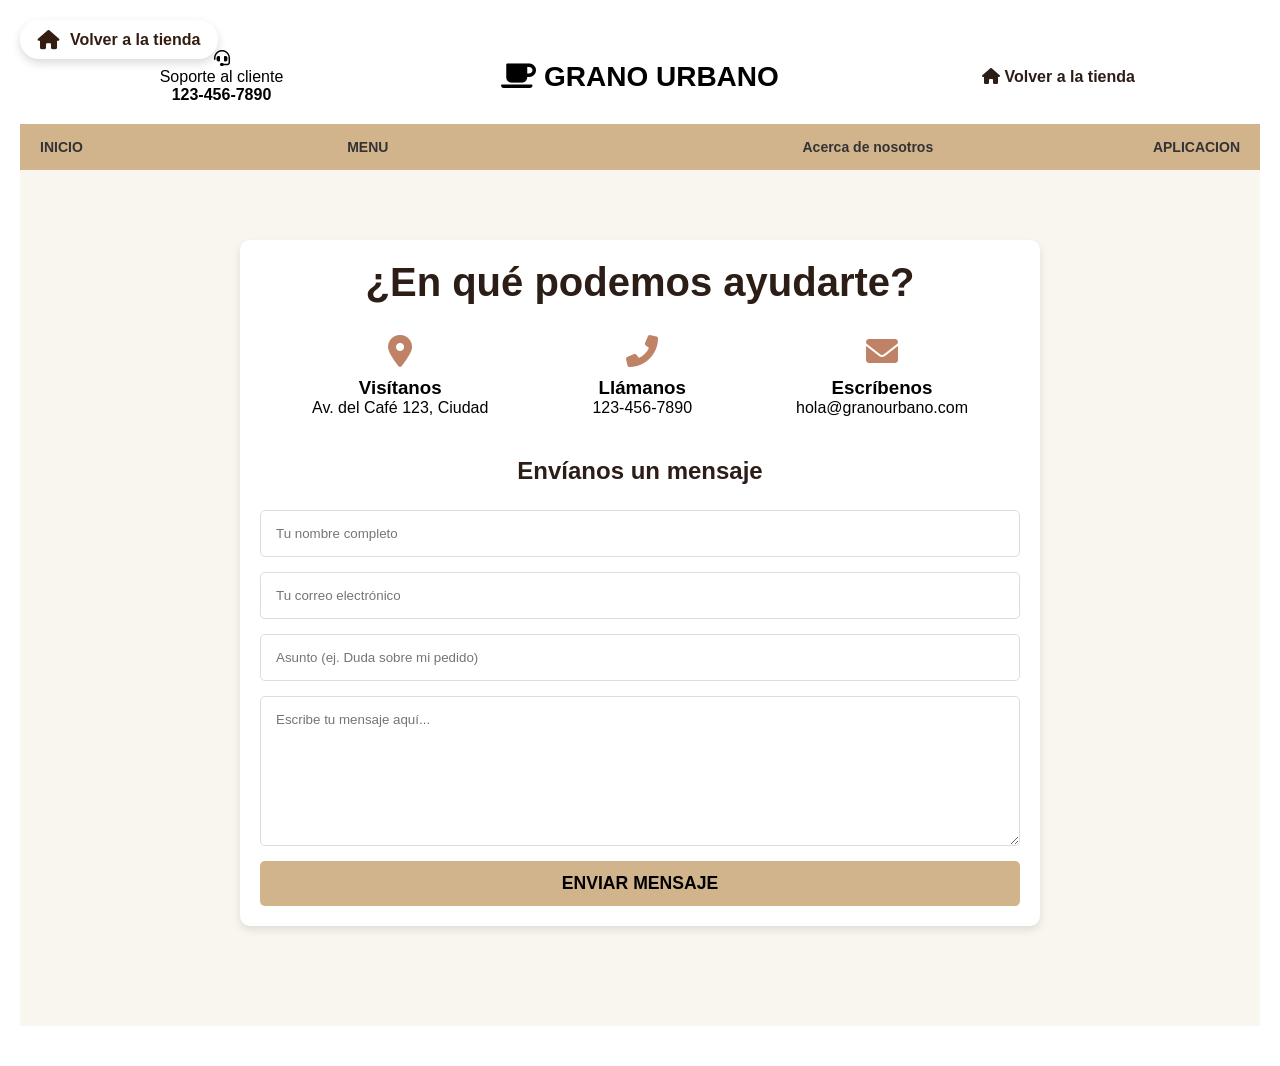
==== commit d237161a: ".." ====
--- a/atencion.html
+++ b/atencion.html
@@ -50,6 +50,11 @@
     </style>
 </head>
 <body>
+    <!-- Botón para regresar a la tienda principal -->
+<a href="index.html" class="btn-volver-tienda">
+    <i class="fas fa-home"></i> 
+    <span>Volver a la tienda</span>
+</a>
 
     <header>
         <div class="top-bar">
--- a/style.css
+++ b/style.css
@@ -3,27 +3,119 @@
 
 header { width: 100%; }
 
-/* Top Bar */
+/* --- NUEVA TOP BAR (Línea 6 en adelante) --- */
+/* --- TOP BAR (Soporte, Logo, Carrito) --- */
 .top-bar {
     display: flex;
+    flex-wrap: wrap; 
     justify-content: space-between;
     align-items: center;
-    padding: 15px 5%;
+    padding: 10px 5%;
     background: #fff;
-}
-.logo { font-size: 24px; font-weight: bold; letter-spacing: 2px; }
-.support, .user-actions { display: flex; align-items: center; gap: 10px; font-size: 13px; }
-
-/* Navegación */
+    text-align: center;
+}
+
+/* Forzamos que en móvil cada uno ocupe su propia línea */
+.support, .logo, .user-actions {
+    flex: 1 1 100%; /* Ocupan el 100% del ancho en móvil */
+    margin-bottom: 10px;
+}
+
+.logo {
+    font-size: 28px;
+    font-weight: bold;
+    text-transform: uppercase;
+}
+
+/* --- NAVEGACIÓN (Barra Café) --- */
 nav {
-    display: flex;
-    justify-content: space-between;
-    align-items: center;
-    background: #d2b48c; /* Color café claro de la imagen */
-    padding: 10px 5%;
-}
-nav ul { display: flex; list-style: none; gap: 20px; }
-nav ul li a { text-decoration: none; color: #333; font-weight: bold; font-size: 14px; }
+    background: #d2b48c;
+    padding: 10px 0;
+}
+
+nav ul {
+    display: flex;
+    flex-direction: column; /* En móvil, uno abajo de otro */
+    align-items: center;
+    list-style: none;
+    gap: 10px;
+}
+
+nav ul li a {
+    text-decoration: none;
+    color: #333;
+    font-weight: bold;
+    display: block;
+    padding: 5px 20px;
+}
+
+/* --- EL TRUCO PARA COMPUTADORA --- */
+@media (min-width: 768px) {
+    .top-bar {
+        flex-wrap: nowrap;
+    }
+    
+    .support, .user-actions {
+        flex: 1;
+    }
+
+    .logo {
+        flex: 2;
+    }
+
+    nav ul {
+        flex-direction: row; /* En compu, vuelven a estar de lado */
+        justify-content: center;
+        gap: 40px;
+    }
+
+    /* Submenús flotantes solo en compu para que no estorben */
+    nav ul .dropdown-menu {
+        position: absolute;
+        top: 100%;
+        left: 0;
+        z-index: 1000;
+    }
+}
+
+/* --- CORRECCIÓN FINAL DE LOS MENÚS BLANCOS --- */
+nav ul .dropdown {
+    position: relative;
+    width: 100%;
+    text-align: center;
+}
+
+nav ul .dropdown-menu {
+    display: none;
+    background: #fff;
+    list-style: none;
+    width: 100%; /* En móvil que ocupen todo el ancho */
+    box-shadow: 0px 4px 10px rgba(0,0,0,0.1);
+}
+
+nav ul .dropdown:hover .dropdown-menu {
+    display: block;
+}
+
+nav ul { 
+    display: flex; 
+    list-style: none; 
+    gap: 30px; 
+    margin: 0; 
+    padding: 0; 
+}
+
+nav ul li a { 
+    text-decoration: none; 
+    color: #333; 
+    font-weight: bold; 
+    font-size: 14px; 
+}
+
+/* Ajuste para que el dropdown no se mueva */
+nav ul li.dropdown {
+    position: relative;
+}
 /* =========================================
    ESTILOS DEL MENÚ DESPLEGABLE (MENU)
    ========================================= */
@@ -460,8 +552,7 @@
     background-position: center;
     padding: 80px 20px;
     display: flex;
-    justify-content: center;
-}
+    justify-content: center;}
 
 .hero-interior {
     /* Cuadro central claro con las donas */
@@ -469,7 +560,7 @@
     background-size: cover;
     background-position: center;
     width: 100%;
-    max-width: 950px;
+    max-width: 1200px;
     height: 400px;
     position: relative;
     display: flex;
@@ -478,7 +569,7 @@
     align-items: center;
     color: white;
     text-align: center;
-    border-radius: 4px;
+    border-radius: 15px;
 }
 
 .hero-top-info {
@@ -1292,4 +1383,253 @@
     cursor: pointer;
     transition: 0.3s;
 }
-.btn-agregar-bolsa:hover { background-color: #b85f20; }+.btn-agregar-bolsa:hover { background-color: #b85f20; }
+
+/* =========================================
+   ESTILOS DEL CARRITO DE COMPRAS
+   ========================================= */
+
+.cart-card {
+    display: flex;
+    flex-direction: column;
+    height: 85vh; /* Ocupa casi toda la altura para parecer app */
+    max-height: 650px;
+    background-color: #FAFAFA;
+    padding: 0; /* Quitamos padding general para controlar por secciones */
+}
+
+/* Encabezado */
+.cart-header {
+    display: flex;
+    justify-content: space-between;
+    align-items: center;
+    padding: 20px;
+    border-bottom: 1px solid #EEE;
+}
+
+.cart-header h2 { font-size: 1.2rem; color: #333; margin: 0; font-weight: bold;}
+
+.btn-back-cart, .btn-clear-cart {
+    background: none;
+    border: none;
+    font-size: 1.2rem;
+    color: #777;
+    cursor: pointer;
+}
+
+/* Contenedor de los productos */
+.cart-items-container {
+    flex: 1; /* Ocupa el espacio restante */
+    overflow-y: auto; /* Permite dar scroll si hay muchos productos */
+    padding: 20px;
+}
+
+.cart-item {
+    display: flex;
+    align-items: center;
+    margin-bottom: 20px;
+    padding-bottom: 20px;
+    border-bottom: 1px solid #F0F0F0;
+}
+
+.cart-item img {
+    width: 60px;
+    height: 60px;
+    border-radius: 50%; /* Esto hace la foto circular */
+    object-fit: cover;
+    margin-right: 15px;
+    box-shadow: 0 4px 8px rgba(0,0,0,0.1);
+}
+
+.cart-item-info { flex: 1; }
+
+.cart-item-info h4 {
+    margin: 0 0 5px 0;
+    font-size: 0.95rem;
+    color: #333;
+}
+
+.cart-item-price {
+    font-weight: bold;
+    color: #D67229; /* Naranja/Café para que resalte */
+    font-size: 0.9rem;
+}
+
+/* Botoncitos de + y - en el carrito */
+.cart-item-quantity {
+    display: flex;
+    align-items: center;
+    gap: 10px;
+    background: white;
+    padding: 5px 10px;
+    border-radius: 20px;
+    box-shadow: 0 2px 5px rgba(0,0,0,0.05);
+    border: 1px solid #EEE;
+}
+
+.cart-item-quantity button {
+    background: none;
+    border: none;
+    font-size: 1rem;
+    font-weight: bold;
+    color: #555;
+    cursor: pointer;
+}
+
+.qty-number { font-size: 0.9rem; font-weight: bold; }
+
+/* Resumen de pago (Total, Tax, etc) */
+.cart-summary {
+    padding: 20px;
+    background: white;
+    border-top: 1px solid #EEE;
+}
+
+.summary-row {
+    display: flex;
+    justify-content: space-between;
+    margin-bottom: 10px;
+    color: #888;
+    font-size: 0.9rem;
+}
+
+.total-row {
+    font-size: 1.1rem;
+    font-weight: bold;
+    color: #333;
+    margin-top: 15px;
+    padding-top: 15px;
+    border-top: 1px dashed #DDD;
+}
+
+.total-row span:last-child {
+    color: #D67229;
+}
+
+/* Botón Pagar */
+.btn-pay-now {
+    width: calc(100% - 40px);
+    margin: 0 20px 20px 20px;
+    background-color: #bfa58a; /* Tu color café temático */
+    color: white;
+    border: none;
+    padding: 15px;
+    border-radius: 12px;
+    font-size: 1.1rem;
+    font-weight: bold;
+    cursor: pointer;
+    transition: 0.3s;
+}
+.btn-pay-now:hover { background-color: #a88d72; }
+
+/* Estilos para el botón flotante temporal */
+.cart-flotante {
+    position: fixed;
+    bottom: 20px;
+    right: 20px;
+    background-color: #D67229; /* Color naranja/café */
+    color: white;
+    width: 60px;
+    height: 60px;
+    border-radius: 50%;
+    display: flex;
+    justify-content: center;
+    align-items: center;
+    font-size: 1.5rem;
+    cursor: pointer;
+    box-shadow: 0 4px 10px rgba(0,0,0,0.3);
+    z-index: 1000; /* Para que quede por encima de todo */
+}
+
+.cart-contador {
+    position: absolute;
+    top: -5px;
+    right: -5px;
+    background-color: red;
+    color: white;
+    font-size: 0.8rem;
+    font-weight: bold;
+    width: 20px;
+    height: 20px;
+    border-radius: 50%;
+    display: flex;
+    justify-content: center;
+    align-items: center;
+}
+/* --- AJUSTES PARA CELULAR --- */
+@media (max-width: 768px) {
+    .top-bar {
+        flex-direction: column;
+        gap: 15px;
+        text-align: center;
+    }
+
+    .support, .user-actions {
+        justify-content: center;
+        flex: none;
+        width: 100%;
+    }
+
+    nav {
+        flex-direction: column;
+        padding: 15px;
+    }
+
+    nav ul {
+        flex-direction: column;
+        gap: 15px;
+        width: 100%;
+        text-align: center;
+    }
+
+    /* El submenú en móvil se vuelve sencillo */
+    nav ul .dropdown-menu {
+        position: static; 
+        width: 100%;
+        box-shadow: none;
+        display: none; /* Se puede activar con JS o dejarlo que abra al toque */
+    }
+    
+    .dropdown:hover .dropdown-menu {
+        display: block;
+    }
+}
+/* Estilos para el botón de volver */
+.btn-volver-tienda {
+    position: fixed; /* Se queda quieto aunque bajes en la página */
+    top: 20px;
+    left: 20px;
+    z-index: 9999; /* Para que siempre esté por encima de todo */
+    display: flex;
+    align-items: center;
+    gap: 10px;
+    text-decoration: none;
+    color: #331d10; /* Color café oscuro */
+    background-color: rgba(255, 255, 255, 0.9); /* Fondo blanco traslúcido */
+    padding: 10px 18px;
+    border-radius: 50px;
+    font-weight: bold;
+    font-family: 'Arial', sans-serif;
+    box-shadow: 0 4px 10px rgba(0,0,0,0.15);
+    transition: all 0.3s ease;
+}
+
+.btn-volver-tienda i {
+    font-size: 1.2rem;
+}
+
+.btn-volver-tienda:hover {
+    background-color: #d2b48c; /* Cambia a beige al pasar el mouse */
+    color: white;
+    transform: translateX(5px); /* Pequeño efecto de movimiento */
+}
+
+/* Ajuste para móviles */
+@media (max-width: 600px) {
+    .btn-volver-tienda span {
+        display: none; /* En celular pequeño solo mostramos la casita para no tapar */
+    }
+    .btn-volver-tienda {
+        padding: 12px;
+    }
+}
